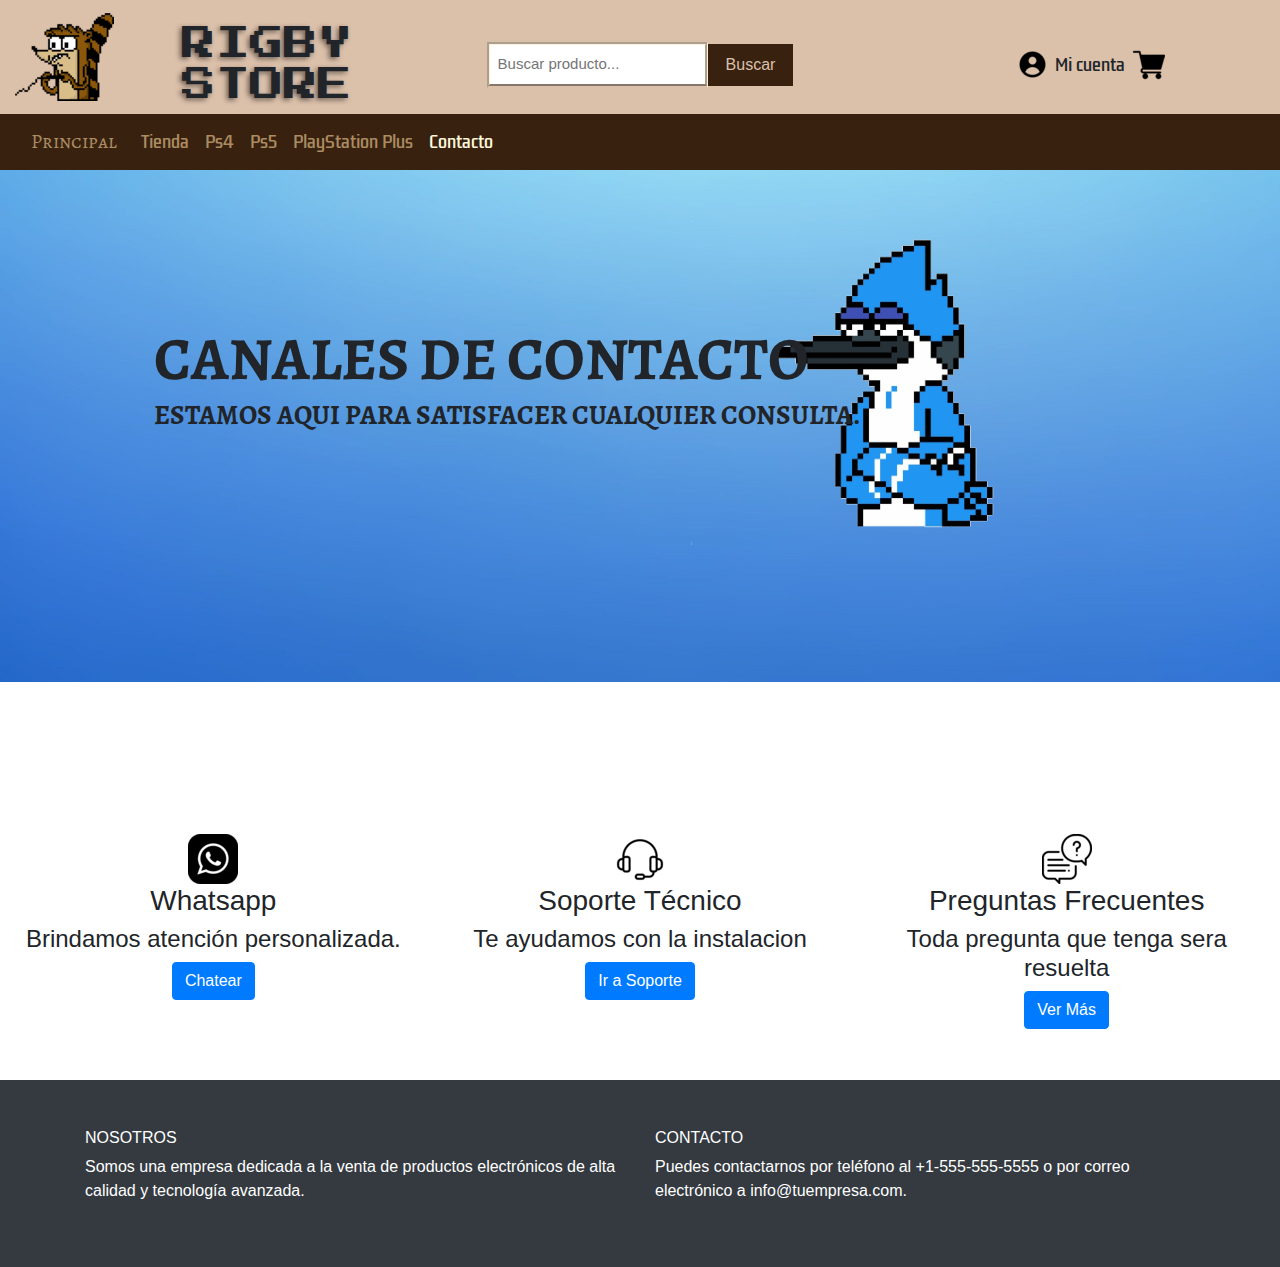
==== paginas/contacto.html @ 54c1b871 "Rigby Store" ====
<!DOCTYPE html>
<html lang="en">
<head>
    <meta charset="UTF-8">
    <meta http-equiv="X-UA-Compatible" content="IE=edge">
    <meta name="viewport" content="width=device-width, initial-scale=1.0">
    <!--boot-->
    <link rel="stylesheet" href="https://maxcdn.bootstrapcdn.com/bootstrap/4.0.0/css/bootstrap.min.css">
    <script src="https://code.jquery.com/jquery-3.2.1.slim.min.js"></script>
    <script src="https://cdnjs.cloudflare.com/ajax/libs/popper.js/1.12.9/umd/popper.min.js"></script>
    <script src="https://maxcdn.bootstrapcdn.com/bootstrap/4.0.0/js/bootstrap.min.js"></script>
    <link href="https://cdn.jsdelivr.net/npm/bootstrap@5.3.0-alpha3/dist/css/bootstrap.min.css" rel="stylesheet" integrity="sha384-KK94CHFLLe+nY2dmCWGMq91rCGa5gtU4mk92HdvYe+M/SXH301p5ILy+dN9+nJOZ" crossorigin="anonymous">
<link rel="icon" href="../Img/favicon.png.png">
<link rel="preconnect" href="https://fonts.googleapis.com">
<link rel="preconnect" href="https://fonts.gstatic.com" crossorigin>
<link href="https://fonts.googleapis.com/css2?family=Press+Start+2P&display=swap" rel="stylesheet">
<!--aca termina el titulo--> 
<!--texto para el main-->
<link rel="preconnect" href="https://fonts.googleapis.com">
<link rel="preconnect" href="https://fonts.gstatic.com" crossorigin>
<link href="https://fonts.googleapis.com/css2?family=Alegreya+SC:ital@0;1&display=swap" rel="stylesheet">
<!--aca termina el main-->
<!--texto para las section-->
<link rel="preconnect" href="https://fonts.googleapis.com">
<link rel="preconnect" href="https://fonts.gstatic.com" crossorigin>
<link href="https://fonts.googleapis.com/css2?family=Kdam+Thmor+Pro&display=swap" rel="stylesheet">
<!--aca termina el section-->
<!--texto para el pie de pagina-->
<link rel="preconnect" href="https://fonts.googleapis.com">
<link rel="preconnect" href="https://fonts.gstatic.com" crossorigin>
<link href="https://fonts.googleapis.com/css2?family=ABeeZee:ital@1&display=swap" rel="stylesheet">
<!--aca termina el pie de pagina-->
   <title>Rigby Store</title>
   <link rel="stylesheet" href="../css/style.css">

</head>
<body>
    <!--boot-->
    <script src="https://cdn.jsdelivr.net/npm/bootstrap@5.3.0-alpha3/dist/js/bootstrap.bundle.min.js" integrity="sha384-ENjdO4Dr2bkBIFxQpeoTz1HIcje39Wm4jDKdf19U8gI4ddQ3GYNS7NTKfAdVQSZe" crossorigin="anonymous"></script>
    <header id="index">
        <div class="container-fluid">
          <div class="row d-flex align-items-center">
            <div class="col-lg-1 col-xs">
              <img src="../Img/369-3696583_pixel-rigby-with-wire-pixel.png" class="d-none d-md-block">
            </div>
            <div class="col-lg-3 col-xs text-center">
              <h1>RIGBY STORE</h1>
            </div>
            <div class="col-lg-4 col-xs buscador text-center mt-3 d-none d-md-block">
              <form>
                <input type="text" placeholder="Buscar producto...">
                <button type="submit">Buscar</button>
              </form>
            </div>
            <div class="col-lg-4 col-xs text-right mt-3">
              <div class="d-flex align-items-center justify-content-end">
                <img src="../Img/perfil.png" alt="" class="perfil ml-2 d-none d-md-block">
                <span class="span-header d-none d-md-block">Mi cuenta</span>
                <img src="../Img/carrito-de-compras (1).png" alt="" class="compra ml-2 d-none d-md-block">
              </div>
            </div>     
     </header>


  
    <nav class="navbar navbar-expand-lg">
      <div class="container-fluid">
        <a class="navbar-brand" href="../index.html">Principal</a>
        <button class="navbar-toggler" type="button" data-bs-toggle="collapse" data-bs-target="#navbarNavAltMarkup" aria-controls="navbarNavAltMarkup" aria-expanded="false" aria-label="Toggle navigation">
          <span class="navbar-toggler-icon"></span>
        </button>
        <div class="collapse navbar-collapse" id="navbarNavAltMarkup">
          <div class="navbar-nav">
            <a class="nav-link" aria-current="page" href="../paginas/tienda.html">Tienda</a>
            <a class="nav-link" href="../paginas/ps4.html">Ps4</a>
            <a class="nav-link" href="../paginas/ps5.html">Ps5</a>
            <a class="nav-link" href="../paginas/psplus.html">PlayStation Plus</a>
            <a class="nav-link active" href="../paginas/contacto.html">Contacto</a>
          </div>
        </div>
      </div>
    </nav>
<main id="main-contacto">

    <div class="container-fluid">
        <div class="row">
          <div class="col-12 p-0">
            <div class="position-relative">
              <img class="fondo-morde" src="../Img/fondo-morde.jpg" class="img-fluid" alt="Descripción de la imagen">
              <img class="imagen-morde d-none d-md-block" src="../Img/Morde.png" alt="Descripción de la imagen">
              <div>
                <h2>CANALES DE CONTACTO</h2>
                <p>ESTAMOS AQUI PARA SATISFACER CUALQUIER CONSULTA.</p>
              </div>
            </div>
          </div>
        </div>
      </div>
      
      <!--<div class="canales-contacto text-center">
        <div class="row mx-auto justify-content-center">
            <div class="col-md-4">
                <img class="wsp" src="../Img/Whatsapp (1).png" class="img-fluid">
                <h3>Whatsapp</h3>
                <h4>Brindamos atencion personalizada.</h4>
                <button class="btn btn-primary">Chatear</button>
            </div>
            <div class="col-md-4">
                <img src="../Img/Soporte Tecnico.png" class="img-fluid">
                <h3>Soporte Tecnico</h3>
                <h4>Texto personalizado para Soporte Técnico</h4>
                <button class="btn btn-primary">Ir a Soporte</button>
            </div>
            <div class="col-md-4">
                <img src="../Img/Preguntas Frecuentes.png" class="img-fluid">
                <h3>Preguntas Frecuentes</h3>
                <h4>Texto personalizado para Preguntas Frecuentes</h4>
                <button class="btn btn-primary">Ver Mas</button>
            </div>
        </div>
    </div>-->

    <div class="canales-contacto text-center">
        <div class="row mx-auto justify-content-center">
            <div class="col-md-4 col-sm-12 my-4">
                <div class="d-flex justify-content-center">
                    <img class="wsp" src="../Img/Whatsapp (1).png" class="img-fluid">
                </div>
                <h3>Whatsapp</h3>
                <h4>Brindamos atención personalizada.</h4>
                <button class="btn btn-primary">Chatear</button>
            </div>
            <div class="col-md-4 col-sm-12 my-4">
                <div class="d-flex justify-content-center">
                    <img src="../Img/Soporte Tecnico.png" class="img-fluid">
                </div>
                <h3>Soporte Técnico</h3>
                <h4>Te ayudamos con la instalacion</h4>
                <button class="btn btn-primary">Ir a Soporte</button>
            </div>
            <div class="col-md-4 col-sm-12 my-4">
                <div class="d-flex justify-content-center">
                    <img src="../Img/Preguntas Frecuentes.png" class="img-fluid">
                </div>
                <h3>Preguntas Frecuentes</h3>
                <h4>Toda pregunta que tenga sera resuelta</h4>
                <button class="btn btn-primary">Ver Más</button>
            </div>
        </div>
    </div>
    

    </main>

    <footer id="footer-contacto" class="bg-dark text-white py-5">
        <div class="container">
          <div class="row">
            <div class="col-sm-6">
              <h6>NOSOTROS</h6>
              <p>Somos una empresa dedicada a la venta de productos electrónicos de alta calidad y tecnología avanzada.</p>
            </div>
            <div class="col-sm-6">
              <h6>CONTACTO</h6>
              <p>Puedes contactarnos por teléfono al +1-555-555-5555 o por correo electrónico a info@tuempresa.com.</p>
            </div>
          </div>
        </div>
      </footer>

</body>
</html>
---- css/style.css ----
/*index*/

header{
    background-color: #dbc0aa;
}
h1{
    font-size: 34px;
    font-family: 'Press Start 2P', cursive;
    margin-top: 24px;
    text-shadow: -2px 2px 5px rgba(0, 0, 0, 0.5);
}


.navbar{
  background-color: #38220f;

}
.navbar-brand.active {
  color: #fff8dc;
  font-family: 'Alegreya SC', serif;
  --bs-navbar-brand-hover-color: #fff8dc;
}

.navbar-brand{
  color: #ac8c62;
  font-family: 'Alegreya SC', serif;
  --bs-navbar-brand-hover-color: #fff8dc;

}
.nav-link{
  color: #ac8c62;
  font-family: 'Kdam Thmor Pro', sans-serif;
  --bs-nav-link-hover-color: #fff8dc;
}
.navbar-nav .nav-link.active{
  color: #fff8dc;
  font-family: 'Kdam Thmor Pro', sans-serif;
  --bs-nav-link-hover-color: #fff8dc;
}

.buscador{
    display: flex;
    justify-content: center;
    align-items: center;
    margin-top: -90px;
}
  
  form {
    display: flex;
    justify-content: center;
    align-items: center;
  }
  
  input[type="text"] {
    padding: 8px;
    font-size: 15px;
    border: papayawhip;
    border-bottom: 4px solid #dbc0aa;
    margin-right: 0px;
    border-style: groove;
  }
  
  button {
    padding: 9px 18px;
    background-color: #38220f;
    color: #dbc0aa;
    border: none;
    cursor: pointer;
  }
 /*#carrito{
    display: flex;
  }
.compra{
    position: absolute;
    top: 28px;
    right: 370px;
  }
.perfil{
    position: absolute;
    top: 28px;
    right: 160px;
  }*/
.perfil{
  margin-top: 0px;
  margin-right: 7px;
}

.compra{
  margin-right: 100px;
  margin-left: 30px;
}
.span-header{
  font-family: 'Kdam Thmor Pro', sans-serif;
}

#imagenes {
  background-image: url(../Img/Fondo-Pag.png);
  background-repeat: no-repeat;
  background-size: cover;
  margin-top: 0px;
}

.Compra {
  font-family: 'Alegreya SC', serif;
  font-style: italic;
  font-size: 50px;
  position: relative;
  top: -43px;
  left: -68px;
}

.Forma {
  font-family: 'Alegreya SC', serif;
  font-style: italic;
  font-size: 30px;
  position: relative;
  top: -27px;
  left: -150px;
}

#main-index{
  background-image: url(../Img/marron-beige-crema-claro-lujo-abstracto-como-fondo-modelo-textura-seda-algodon_1258-63823.avif);
  background-repeat: no-repeat;
  background-size: cover;
  max-height: 620px;
}
.h2-encabezado{
  position: absolute;
  font-size: 60px;
  top: -285px;
  margin-right: 0;
  left: -58%;
  font-family: 'Alegreya SC', serif;
  font-weight: bold;
}
@media (max-width: 768px) {
  .h2-encabezado {
    width: 100%;
    font-size: 45px;
    position: absolute;
    left: 0%;
    top: -315px;
  }
}
@media (max-width: 768px) {
  .h2-segura {
    width: 100%;
    margin-left: 57%;
    margin-top: 40%;
  }
}
.h2-segura{
  position: absolute;
  left: -57%;
  top: -200px;
  font-size: 37px;
  font-family: 'Alegreya SC', serif;
  font-weight: bold;

}
.ark{
  position: absolute;
  transform: rotate(7deg);
  top: -380px;
  right: -765px;
  border-radius: 4%;
  width: 260px;
}
.gta{
  position: absolute;
  transform: rotate(0deg);
  top: -388px;
  right: -656px;
  border-radius: 4%;
  width: 260px;
}
.resident{
  position: absolute;
  transform: rotate(-8deg);
  top: -380px;
  right: -493px;
  border-radius: 4%;
  width: 260px;
}
.catalogo  button{
  position: absolute;
    left: 14%;
    top: 55%;
    width: 10%;
    color: #dbc0aa;
    background-color: #38220f;
    border-color:   #dbc0aa;  
    font-family: 'Alegreya SC', serif;
}
.container.py-6{
  margin-top: -15%;
}

#psplus{
  border-bottom: 1px solid #ccc;
  padding-bottom: 5px;
text-decoration: none;
}
#psplus h3{
  color: #000000a1; 
}
a{
  text-decoration: none;
}
#ps5{
  border-bottom: 1px solid #ccc;
  padding-bottom: 5px;
}
#ps5 h3{
  color: #000000a1;
}
#ps4{
  border-bottom: 1px solid #ccc;
  padding-bottom: 5px;
}
#ps4 h3{
  color: #000000a1;
}
.card{
  width: 18rem;

}
.card-row .col-md-2 {
  margin-right: 8%;
  margin-top: 2%;
}
footer {
  background-color: aqua;
  background-size: cover;
  position: absolute;
    top: 324%;
    left: 0%;
    width: 100%;
}
#footer-index{
  position: absolute;
    top: 260%;
}
@media (max-width: 768px) {
  #footer-index {
    position: relative;

}
}
button.navbar-toggler {
  background-color: #dbc0aa;
  margin-left: 290%;
}
/* tienda*/
#tienda{
  font-size: 24px;
  margin-top: 4%;
  margin-left: 8%;
  font-family: 'Kdam Thmor Pro', sans-serif

}
button.navbar-toggler {
  position: absolute;
  left: -210%;
}
.breadcrumb-item a{
  color: #00000040
}
.breadcrumb-item.active{
  color: black;
  font-weight: bold;
}
.sidebar {
  width: 20%;
  padding: 1%;
}

.sidebar ul {
  list-style-type: none;
  margin: 0%;
  padding: 12%;
}

.sidebar ul li {
  font-size: 18px;
  font-weight: bold;
  margin-bottom: 15%;

}

.sidebar ul ul {
  margin-left: 10%;
  margin-top: 0%;
}

.sidebar ul ul li {
  font-size: 16px;
  font-weight: normal;
  margin-bottom: 40%;
}

.sidebar ul ul ul {
  margin-left: 7%;
}

.sidebar ul ul ul li {
  font-size: 14px;
  font-weight: normal;
  margin-bottom: 4%;
}

.sidebar a {
  text-decoration: none;
  color: #333;
}

.sidebar a:hover {
  text-decoration: underline;
}
a#juegosDropdown{
  --bs-nav-link-hover-color: #000;
  text-decoration: none;
}

.cards-tienda{
  position: absolute;
    top: 30%;
    left: 26%;
    width: 65%;
}
 .card{
  width: 14rem;
 }

 .cards-tienda2{
  position: absolute;
  top: 77%;
  left: 25%;
  width: 67%;
 }
.cards-tienda3{
  position: absolute;
    top: 122%;
    left: 24%;
    width: 69%;
}
.cards-tienda4{
  position: absolute;
  top: 167%;
  left: 24%;
  width: 69%;
}
.cards-tienda5{
  position: absolute;
    top: 212%;
    left: 24%;
    width: 69%;
}
#pagination{
  position: absolute;
    top: 267%;
    left: 50%;
}
.pagination {
  --bs-pagination-padding-x: 0.75rem;
  --bs-pagination-padding-y: 0.375rem;
  --bs-pagination-font-size: 1rem;
  --bs-pagination-color: #67220f;
  --bs-pagination-bg: #efe3d9;
  --bs-pagination-border-width: 1px;
  --bs-pagination-border-color: #67220f;
  --bs-pagination-border-radius: var(--bs-border-radius);
  --bs-pagination-hover-color: #010101;
  --bs-pagination-hover-bg:#d2a26df5;
  --bs-pagination-hover-border-color: #67220f;
  --bs-pagination-focus-color: #efe3d9;
  --bs-pagination-focus-bg: #67220f;
  --bs-pagination-focus-box-shadow: 0 0 0 0.25rem rgb(221 201 197 / 98%);
  --bs-pagination-active-color: #bf1515;
  --bs-pagination-active-bg: #fd440d;
  --bs-pagination-active-border-color: #bf4c08;
  --bs-pagination-disabled-color: #67220f;
  --bs-pagination-disabled-bg: #67220f4d;
  --bs-pagination-disabled-border-color: #67220f;
  display: flex;
  padding-left: 0;
  list-style: none;
}

#footer-tienda{
  position: absolute;
  top: 280%;
}

/*ps4,ps5*/

#ps4-pag{
font-size: 24px;
margin-top: 4%;
margin-left: 8%;
font-family: 'Kdam Thmor Pro', sans-serif
}
a#tarjetasDropdown{
  --bs-nav-link-hover-color: #000000;
    text-decoration: none;
}
.dropdown-item.active, .dropdown-item:active {
  color: #dbc0aa;
  text-decoration: none;
  background-color: #38220f;
}
/*plus*/
#pagination-plus{
  position: absolute;
  top: 170%;
  left: 50%;
}
#footer-plus{
  position: absolute;
    top: 185%;
}
/*contacto*/

.fondo-morde{
  width: 100%;
  max-height: 512px;
}
.imagen-morde{
  position: absolute;
  top: 10%;
  left: 54%;
  width: 30%;
}
#main-contacto h2{
  font-size: 60px;
  font-family: 'Alegreya SC', serif;
  font-weight: bold;
  position: absolute;
    top: 30%;
    left: 12%;
}
#main-contacto p{
  font-size: 27px;
  font-family: 'Alegreya SC', serif;
  font-weight: bold;
  position: absolute;
  top: 44%;
  left: 12%;
}
.canales-contacto.text-center{
  margin-top: 10%;
}
.footer-contacto{
  position: absolute;
  top: 124%;
}
#footer-contacto{
  position: absolute;
    top: 120%;
}
@media (max-width: 768px) {
  #main-contacto h2 {
    position: relative;
    font-size: 30px;
    top: -190px;
    left: 0px;
}
}
@media (max-width: 768px) {
  #main-contacto p {
    position: relative;
    font-size: 23px;
    top: -147px;
    left: -1px;}
}
@media(max-width: 768px){
  .fondo-morde{
    width: 100%;
  }
}
@media (max-width: 768px) {
  #footer-contacto {
    position: relative;}

}
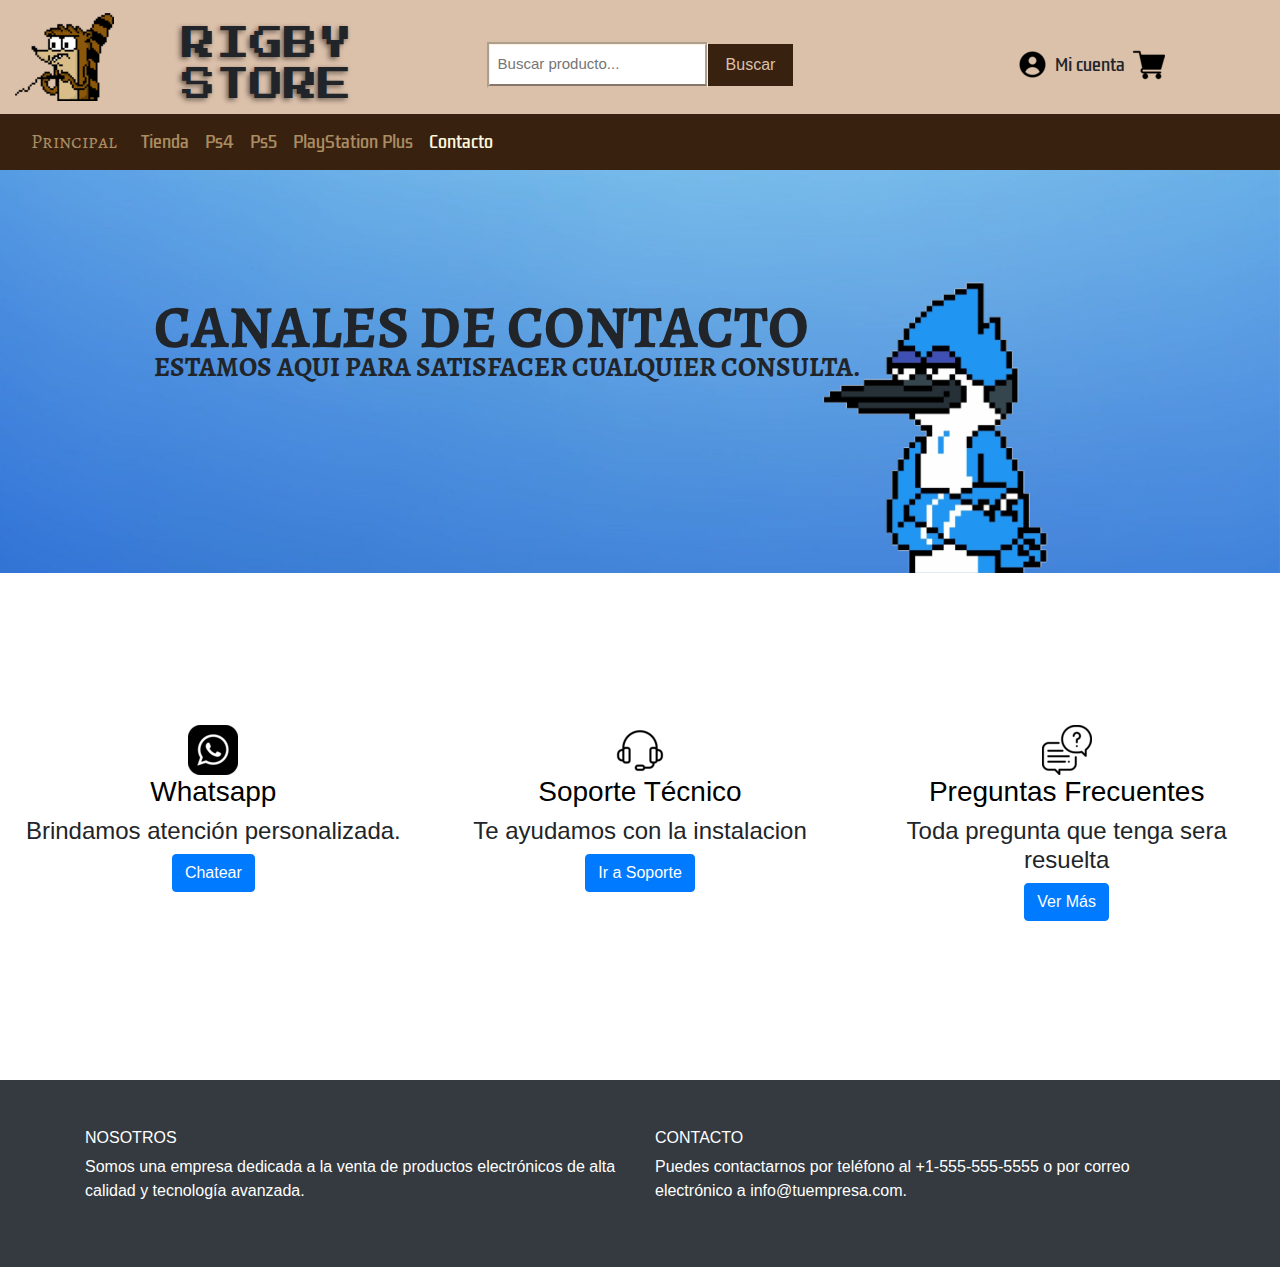
==== commit 293f80df: "Rigby Final" ====
--- a/paginas/contacto.html
+++ b/paginas/contacto.html
@@ -41,7 +41,7 @@
         <div class="container-fluid">
           <div class="row d-flex align-items-center">
             <div class="col-lg-1 col-xs">
-              <img src="../Img/369-3696583_pixel-rigby-with-wire-pixel.png" class="d-none d-md-block">
+              <img src="../Img/369-3696583_pixel-rigby-with-wire-pixel.png" alt="personaje de un show mas pixeleado" class="d-none d-md-block">
             </div>
             <div class="col-lg-3 col-xs text-center">
               <h1>RIGBY STORE</h1>
@@ -54,9 +54,9 @@
             </div>
             <div class="col-lg-4 col-xs text-right mt-3">
               <div class="d-flex align-items-center justify-content-end">
-                <img src="../Img/perfil.png" alt="" class="perfil ml-2 d-none d-md-block">
+                <img src="../Img/perfil.png" alt="silueta de persona" class="perfil ml-2 d-none d-md-block">
                 <span class="span-header d-none d-md-block">Mi cuenta</span>
-                <img src="../Img/carrito-de-compras (1).png" alt="" class="compra ml-2 d-none d-md-block">
+                <img src="../Img/carrito-de-compras (1).png" alt="silueta de carrito de compra" class="compra ml-2 d-none d-md-block">
               </div>
             </div>     
      </header>
@@ -82,20 +82,20 @@
     </nav>
 <main id="main-contacto">
 
-    <div class="container-fluid">
-        <div class="row">
-          <div class="col-12 p-0">
-            <div class="position-relative">
-              <img class="fondo-morde" src="../Img/fondo-morde.jpg" class="img-fluid" alt="Descripción de la imagen">
-              <img class="imagen-morde d-none d-md-block" src="../Img/Morde.png" alt="Descripción de la imagen">
-              <div>
-                <h2>CANALES DE CONTACTO</h2>
-                <p>ESTAMOS AQUI PARA SATISFACER CUALQUIER CONSULTA.</p>
-              </div>
-            </div>
+  <div class="container-fluid">
+    <div class="row">
+      <div class="col-12 p-0">
+        <div class="position-relative d-none d-md-block">
+          <img class="fondo-morde" src="../Img/fondo-contacto.png" class="img-fluid" alt="fondo de color celeste">
+          <div>
+            <h2>CANALES DE CONTACTO</h2>
+            <p>ESTAMOS AQUI PARA SATISFACER CUALQUIER CONSULTA.</p>
           </div>
         </div>
       </div>
+    </div>
+  </div> 
+  
       
       <!--<div class="canales-contacto text-center">
         <div class="row mx-auto justify-content-center">
@@ -124,7 +124,7 @@
         <div class="row mx-auto justify-content-center">
             <div class="col-md-4 col-sm-12 my-4">
                 <div class="d-flex justify-content-center">
-                    <img class="wsp" src="../Img/Whatsapp (1).png" class="img-fluid">
+                    <img class="wsp" src="../Img/Whatsapp (1).png" alt="icono de aplicacion" class="img-fluid">
                 </div>
                 <h3>Whatsapp</h3>
                 <h4>Brindamos atención personalizada.</h4>
@@ -132,7 +132,7 @@
             </div>
             <div class="col-md-4 col-sm-12 my-4">
                 <div class="d-flex justify-content-center">
-                    <img src="../Img/Soporte Tecnico.png" class="img-fluid">
+                    <img src="../Img/Soporte Tecnico.png" alt="silueta de audifonos con microfono" class="img-fluid">
                 </div>
                 <h3>Soporte Técnico</h3>
                 <h4>Te ayudamos con la instalacion</h4>
@@ -140,7 +140,7 @@
             </div>
             <div class="col-md-4 col-sm-12 my-4">
                 <div class="d-flex justify-content-center">
-                    <img src="../Img/Preguntas Frecuentes.png" class="img-fluid">
+                    <img src="../Img/Preguntas Frecuentes.png" alt="silueta de globo de conversacion" class="img-fluid">
                 </div>
                 <h3>Preguntas Frecuentes</h3>
                 <h4>Toda pregunta que tenga sera resuelta</h4>
--- a/css/style.css
+++ b/css/style.css
@@ -1,137 +1,125 @@
-/*index*/
-
-header{
-    background-color: #dbc0aa;
-}
-h1{
-    font-size: 34px;
-    font-family: 'Press Start 2P', cursive;
-    margin-top: 24px;
-    text-shadow: -2px 2px 5px rgba(0, 0, 0, 0.5);
-}
-
-
-.navbar{
+h3 {
+  color: black;
+}
+
+header {
+  background-color: #dbc0aa;
+}
+
+h1 {
+  font-size: 34px;
+  font-family: "Press Start 2P", cursive;
+  margin-top: 24px;
+  text-shadow: -2px 2px 5px rgba(0, 0, 0, 0.5);
+}
+
+.buscador {
+  display: flex;
+  justify-content: center;
+  align-items: center;
+  margin-top: -90px;
+}
+
+form {
+  display: flex;
+  justify-content: center;
+  align-items: center;
+}
+
+input[type=text] {
+  padding: 8px;
+  font-size: 15px;
+  border: papayawhip;
+  border-bottom: 4px solid #dbc0aa;
+  margin-right: 0px;
+  border-style: groove;
+}
+
+button {
+  padding: 9px 18px;
   background-color: #38220f;
-
-}
+  color: #dbc0aa;
+  border: none;
+  cursor: pointer;
+}
+
+.perfil {
+  margin-top: 0px;
+  margin-right: 7px;
+}
+
+.compra {
+  margin-right: 100px;
+  margin-left: 30px;
+}
+
+.span-header {
+  font-family: "Kdam Thmor Pro", sans-serif;
+}
+
+.navbar {
+  background-color: #38220f;
+  z-index: 2;
+}
+
+button.navbar-toggler {
+  background-color: #dbc0aa;
+  margin-left: 78%;
+  margin-top: -10%;
+}
+
 .navbar-brand.active {
   color: #fff8dc;
-  font-family: 'Alegreya SC', serif;
+  font-family: "Alegreya SC", serif;
   --bs-navbar-brand-hover-color: #fff8dc;
 }
 
-.navbar-brand{
+.navbar-brand {
   color: #ac8c62;
-  font-family: 'Alegreya SC', serif;
+  font-family: "Alegreya SC", serif;
   --bs-navbar-brand-hover-color: #fff8dc;
-
-}
-.nav-link{
+}
+
+.nav-link {
   color: #ac8c62;
-  font-family: 'Kdam Thmor Pro', sans-serif;
+  font-family: "Kdam Thmor Pro", sans-serif;
   --bs-nav-link-hover-color: #fff8dc;
 }
-.navbar-nav .nav-link.active{
+
+.navbar-nav .nav-link.active {
   color: #fff8dc;
-  font-family: 'Kdam Thmor Pro', sans-serif;
+  font-family: "Kdam Thmor Pro", sans-serif;
   --bs-nav-link-hover-color: #fff8dc;
 }
 
-.buscador{
-    display: flex;
-    justify-content: center;
-    align-items: center;
-    margin-top: -90px;
-}
-  
-  form {
-    display: flex;
-    justify-content: center;
-    align-items: center;
-  }
-  
-  input[type="text"] {
-    padding: 8px;
-    font-size: 15px;
-    border: papayawhip;
-    border-bottom: 4px solid #dbc0aa;
-    margin-right: 0px;
-    border-style: groove;
-  }
-  
-  button {
-    padding: 9px 18px;
-    background-color: #38220f;
-    color: #dbc0aa;
-    border: none;
-    cursor: pointer;
-  }
- /*#carrito{
-    display: flex;
-  }
-.compra{
-    position: absolute;
-    top: 28px;
-    right: 370px;
-  }
-.perfil{
-    position: absolute;
-    top: 28px;
-    right: 160px;
-  }*/
-.perfil{
-  margin-top: 0px;
-  margin-right: 7px;
-}
-
-.compra{
-  margin-right: 100px;
-  margin-left: 30px;
-}
-.span-header{
-  font-family: 'Kdam Thmor Pro', sans-serif;
-}
-
-#imagenes {
-  background-image: url(../Img/Fondo-Pag.png);
+#main-index {
+  background-image: url(../Img/64641d2c-3a7c-4681-919c-9ee48237970f.png);
   background-repeat: no-repeat;
   background-size: cover;
-  margin-top: 0px;
-}
-
-.Compra {
-  font-family: 'Alegreya SC', serif;
-  font-style: italic;
-  font-size: 50px;
+  max-height: 725px;
+}
+
+.content-wrapper {
   position: relative;
-  top: -43px;
-  left: -68px;
-}
-
-.Forma {
-  font-family: 'Alegreya SC', serif;
-  font-style: italic;
-  font-size: 30px;
-  position: relative;
-  top: -27px;
-  left: -150px;
-}
-
-#main-index{
-  background-image: url(../Img/marron-beige-crema-claro-lujo-abstracto-como-fondo-modelo-textura-seda-algodon_1258-63823.avif);
-  background-repeat: no-repeat;
-  background-size: cover;
-  max-height: 620px;
-}
-.h2-encabezado{
+}
+
+.h2-encabezado {
   position: absolute;
   font-size: 60px;
   top: -285px;
   margin-right: 0;
-  left: -58%;
-  font-family: 'Alegreya SC', serif;
+  left: -75%;
+  font-family: "Alegreya SC", serif;
   font-weight: bold;
+}
+
+@media (max-width: 1024px) and (max-height: 900px) {
+  .h2-encabezado {
+    position: absolute;
+    font-size: 43px;
+    top: -170px;
+    left: -60%;
+  }
 }
 @media (max-width: 768px) {
   .h2-encabezado {
@@ -140,6 +128,23 @@
     position: absolute;
     left: 0%;
     top: -315px;
+  }
+}
+.h2-segura {
+  position: absolute;
+  left: -75%;
+  top: -200px;
+  font-size: 40px;
+  font-family: "Alegreya SC", serif;
+  font-weight: bold;
+}
+
+@media (max-width: 1024px) and (max-height: 900px) {
+  .h2-segura {
+    position: absolute;
+    font-size: 30px;
+    top: -115px;
+    left: -60%;
   }
 }
 @media (max-width: 768px) {
@@ -149,164 +154,81 @@
     margin-top: 40%;
   }
 }
-.h2-segura{
-  position: absolute;
-  left: -57%;
-  top: -200px;
-  font-size: 37px;
-  font-family: 'Alegreya SC', serif;
-  font-weight: bold;
-
-}
-.ark{
-  position: absolute;
-  transform: rotate(7deg);
-  top: -380px;
-  right: -765px;
-  border-radius: 4%;
-  width: 260px;
-}
-.gta{
-  position: absolute;
-  transform: rotate(0deg);
-  top: -388px;
-  right: -656px;
-  border-radius: 4%;
-  width: 260px;
-}
-.resident{
-  position: absolute;
-  transform: rotate(-8deg);
-  top: -380px;
-  right: -493px;
-  border-radius: 4%;
-  width: 260px;
-}
-.catalogo  button{
-  position: absolute;
-    left: 14%;
-    top: 55%;
-    width: 10%;
-    color: #dbc0aa;
-    background-color: #38220f;
-    border-color:   #dbc0aa;  
-    font-family: 'Alegreya SC', serif;
-}
-.container.py-6{
-  margin-top: -15%;
-}
-
-#psplus{
+#psplus {
   border-bottom: 1px solid #ccc;
   padding-bottom: 5px;
-text-decoration: none;
-}
-#psplus h3{
-  color: #000000a1; 
-}
-a{
   text-decoration: none;
 }
-#ps5{
-  border-bottom: 1px solid #ccc;
-  padding-bottom: 5px;
-}
-#ps5 h3{
-  color: #000000a1;
-}
-#ps4{
-  border-bottom: 1px solid #ccc;
-  padding-bottom: 5px;
-}
-#ps4 h3{
-  color: #000000a1;
-}
-.card{
+
+a {
+  text-decoration: none;
+}
+
+.card {
   width: 18rem;
-
-}
+}
+
 .card-row .col-md-2 {
   margin-right: 8%;
   margin-top: 2%;
 }
-footer {
-  background-color: aqua;
-  background-size: cover;
-  position: absolute;
-    top: 324%;
-    left: 0%;
-    width: 100%;
-}
-#footer-index{
-  position: absolute;
-    top: 260%;
-}
-@media (max-width: 768px) {
-  #footer-index {
-    position: relative;
-
-}
-}
-button.navbar-toggler {
-  background-color: #dbc0aa;
-  margin-left: 290%;
-}
-/* tienda*/
-#tienda{
+
+#ps5 {
+  border-bottom: 1px solid #ccc;
+  padding-bottom: 5px;
+}
+
+#ps4 {
+  border-bottom: 1px solid #ccc;
+  padding-bottom: 5px;
+}
+
+#tienda {
   font-size: 24px;
   margin-top: 4%;
   margin-left: 8%;
-  font-family: 'Kdam Thmor Pro', sans-serif
-
-}
-button.navbar-toggler {
-  position: absolute;
-  left: -210%;
-}
-.breadcrumb-item a{
-  color: #00000040
-}
-.breadcrumb-item.active{
+  font-family: "Kdam Thmor Pro", sans-serif;
+}
+
+.breadcrumb-item a {
+  color: rgba(0, 0, 0, 0.2509803922);
+  font-size: 23px;
+}
+
+.breadcrumb-item.active {
   color: black;
   font-weight: bold;
-}
+  font-size: 23px;
+}
+
 .sidebar {
   width: 20%;
   padding: 1%;
-}
-
-.sidebar ul {
+  margin-left: 3%;
+}
+
+@media (max-width: 768px) {
+  .sidebar {
+    width: 20%;
+    padding: 0%;
+    margin-left: -10%;
+  }
+}
+ul {
   list-style-type: none;
   margin: 0%;
   padding: 12%;
 }
 
-.sidebar ul li {
+li {
   font-size: 18px;
   font-weight: bold;
-  margin-bottom: 15%;
-
-}
-
-.sidebar ul ul {
-  margin-left: 10%;
-  margin-top: 0%;
-}
-
-.sidebar ul ul li {
-  font-size: 16px;
-  font-weight: normal;
-  margin-bottom: 40%;
-}
-
-.sidebar ul ul ul {
-  margin-left: 7%;
-}
-
-.sidebar ul ul ul li {
-  font-size: 14px;
-  font-weight: normal;
-  margin-bottom: 4%;
+  margin-bottom: 0%;
+}
+
+a#juegosDropdown {
+  --bs-nav-link-hover-color: #000;
+  text-decoration: none;
 }
 
 .sidebar a {
@@ -314,52 +236,99 @@
   color: #333;
 }
 
-.sidebar a:hover {
-  text-decoration: underline;
-}
-a#juegosDropdown{
-  --bs-nav-link-hover-color: #000;
+li {
+  font-size: 18px;
+  font-weight: bold;
+  margin-bottom: 0%;
+}
+
+a#tarjetasDropdown {
+  --bs-nav-link-hover-color: #000000;
   text-decoration: none;
-}
-
-.cards-tienda{
-  position: absolute;
-    top: 30%;
-    left: 26%;
-    width: 65%;
-}
- .card{
-  width: 14rem;
- }
-
- .cards-tienda2{
+  margin-top: 11%;
+}
+
+.cards-tienda {
+  position: absolute;
+  top: 30%;
+  left: 26%;
+  width: 65%;
+}
+
+@media (max-width: 1024px) and (max-height: 900px) {
+  .card-container {
+    margin-top: 100px;
+  }
+}
+@media (max-width: 768px) {
+  .cards-tienda {
+    position: absolute;
+    top: 36%;
+    left: 31%;
+    width: 56%;
+    z-index: 1;
+  }
+}
+.card {
+  width: 11rem;
+}
+
+.cards-tienda2 {
   position: absolute;
   top: 77%;
   left: 25%;
   width: 67%;
- }
-.cards-tienda3{
-  position: absolute;
-    top: 122%;
-    left: 24%;
-    width: 69%;
-}
-.cards-tienda4{
+}
+
+@media (max-width: 768px) {
+  .cards-tienda2 {
+    position: absolute;
+    top: 210%;
+    left: 31%;
+    width: 65%;
+  }
+}
+.cards-tienda3 {
+  position: absolute;
+  top: 122%;
+  left: 24%;
+  width: 69%;
+}
+
+@media (max-width: 768px) {
+  .cards-tienda3 {
+    position: absolute;
+    top: 395%;
+    left: 31%;
+    width: 65%;
+  }
+}
+.cards-tienda4 {
   position: absolute;
   top: 167%;
   left: 24%;
   width: 69%;
 }
-.cards-tienda5{
-  position: absolute;
-    top: 212%;
-    left: 24%;
-    width: 69%;
-}
-#pagination{
-  position: absolute;
-    top: 267%;
-    left: 50%;
+
+.cards-tienda5 {
+  position: absolute;
+  top: 212%;
+  left: 24%;
+  width: 69%;
+}
+
+#pagination {
+  position: absolute;
+  top: 267%;
+  left: 50%;
+}
+
+@media (max-width: 768px) {
+  #pagination {
+    position: absolute;
+    top: 568%;
+    left: 20%;
+  }
 }
 .pagination {
   --bs-pagination-padding-x: 0.75rem;
@@ -387,76 +356,218 @@
   list-style: none;
 }
 
-#footer-tienda{
+#footer-tienda {
   position: absolute;
   top: 280%;
-}
-
-/*ps4,ps5*/
-
-#ps4-pag{
-font-size: 24px;
-margin-top: 4%;
-margin-left: 8%;
-font-family: 'Kdam Thmor Pro', sans-serif
-}
-a#tarjetasDropdown{
-  --bs-nav-link-hover-color: #000000;
-    text-decoration: none;
-}
+  width: 100%;
+}
+
+@media (max-width: 768px) {
+  #footer-tienda {
+    position: absolute;
+    top: 580%;
+    width: 100%;
+  }
+}
+#ps4-pag {
+  font-size: 24px;
+  margin-top: 4%;
+  margin-left: 8%;
+  font-family: "Kdam Thmor Pro", sans-serif;
+}
+
 .dropdown-item.active, .dropdown-item:active {
   color: #dbc0aa;
   text-decoration: none;
   background-color: #38220f;
 }
-/*plus*/
-#pagination-plus{
+
+#pagination-ps4 {
+  position: absolute;
+  top: 267%;
+  left: 50%;
+}
+
+@media (max-width: 1024px) and (max-height: 600px) {
+  #pagination-ps4 {
+    top: 351%;
+  }
+}
+@media (max-width: 768px) {
+  #pagination-ps4 {
+    position: absolute;
+    top: 533%;
+    left: 20%;
+  }
+}
+#pagination-ps4 .pagination {
+  --bs-pagination-padding-x: 0.75rem;
+  --bs-pagination-padding-y: 0.375rem;
+  --bs-pagination-font-size: 1rem;
+  --bs-pagination-color: #67220f;
+  --bs-pagination-bg: #efe3d9;
+  --bs-pagination-border-width: 1px;
+  --bs-pagination-border-color: #67220f;
+  --bs-pagination-border-radius: var(--bs-border-radius);
+  --bs-pagination-hover-color: #010101;
+  --bs-pagination-hover-bg:#d2a26df5;
+  --bs-pagination-hover-border-color: #67220f;
+  --bs-pagination-focus-color: #efe3d9;
+  --bs-pagination-focus-bg: #67220f;
+  --bs-pagination-focus-box-shadow: 0 0 0 0.25rem rgb(221 201 197 / 98%);
+  --bs-pagination-active-color: #bf1515;
+  --bs-pagination-active-bg: #fd440d;
+  --bs-pagination-active-border-color: #bf4c08;
+  --bs-pagination-disabled-color: #67220f;
+  --bs-pagination-disabled-bg: #67220f4d;
+  --bs-pagination-disabled-border-color: #67220f;
+  display: flex;
+  padding-left: 0;
+  list-style: none;
+}
+
+#footer-ps4 {
+  position: absolute;
+  top: 280%;
+  width: 100%;
+}
+
+@media (max-width: 1024px) and (max-height: 600px) {
+  #footer-ps4 {
+    top: 370%;
+  }
+}
+@media (max-width: 768px) {
+  #footer-ps4 {
+    position: absolute;
+    top: 547%;
+    width: 100%;
+  }
+}
+.cards-plus1 {
+  position: absolute;
+  top: 30%;
+  left: 26%;
+  width: 70%;
+}
+
+@media (max-width: 768px) {
+  .cards-plus1 {
+    position: absolute;
+    top: 33%;
+    left: 31%;
+    width: 65%;
+  }
+}
+.cards-plus2 {
+  position: absolute;
+  top: 77%;
+  left: 25%;
+  width: 70%;
+}
+
+@media (max-width: 1024px) and (max-height: 600px) {
+  .cards-plus2 {
+    top: 95%;
+  }
+}
+@media (max-width: 768px) {
+  .cards-plus2 {
+    position: absolute;
+    top: 207%;
+    left: 31%;
+    width: 65%;
+  }
+}
+.cards-plus3 {
+  position: absolute;
+  top: 122%;
+  left: 24%;
+  width: 70%;
+}
+
+@media (max-width: 1024px) and (max-height: 600px) {
+  .cards-plus3 {
+    top: 155%;
+  }
+}
+@media (max-width: 768px) {
+  .cards-plus3 {
+    position: absolute;
+    top: 361%;
+    left: 31%;
+    width: 65%;
+  }
+}
+#pagination-plus {
   position: absolute;
   top: 170%;
   left: 50%;
 }
-#footer-plus{
-  position: absolute;
-    top: 185%;
-}
-/*contacto*/
-
-.fondo-morde{
+
+@media (max-width: 1024px) and (max-height: 600px) {
+  #pagination-plus {
+    top: 230%;
+  }
+}
+@media (max-width: 768px) {
+  #pagination-plus {
+    position: absolute;
+    top: 510%;
+    left: 20%;
+  }
+}
+#footer-plus {
+  position: absolute;
+  top: 185%;
+  width: 100%;
+}
+
+@media (max-width: 1024px) and (max-height: 600px) {
+  #footer-plus {
+    top: 250%;
+  }
+}
+@media (max-width: 768px) {
+  #footer-plus {
+    position: absolute;
+    top: 525%;
+    width: 100%;
+  }
+}
+#main-contacto .fondo-morde {
   width: 100%;
   max-height: 512px;
 }
-.imagen-morde{
+
+@media (max-width: 768px) {
+  .fondo-morde {
+    width: 100%;
+  }
+}
+.imagen-morde {
   position: absolute;
   top: 10%;
   left: 54%;
   width: 30%;
 }
-#main-contacto h2{
+
+div h2 {
   font-size: 60px;
-  font-family: 'Alegreya SC', serif;
+  font-family: "Alegreya SC", serif;
   font-weight: bold;
   position: absolute;
-    top: 30%;
-    left: 12%;
-}
-#main-contacto p{
-  font-size: 27px;
-  font-family: 'Alegreya SC', serif;
-  font-weight: bold;
-  position: absolute;
-  top: 44%;
+  top: 30%;
   left: 12%;
 }
-.canales-contacto.text-center{
-  margin-top: 10%;
-}
-.footer-contacto{
-  position: absolute;
-  top: 124%;
-}
-#footer-contacto{
-  position: absolute;
-    top: 120%;
+
+@media (max-width: 1024px) and (max-height: 900px) {
+  #main-contacto h2 {
+    position: relative;
+    font-size: 45px;
+    top: -215px;
+    left: 0px;
+  }
 }
 @media (max-width: 768px) {
   #main-contacto h2 {
@@ -464,22 +575,248 @@
     font-size: 30px;
     top: -190px;
     left: 0px;
-}
+  }
+}
+#main-contacto p {
+  font-size: 27px;
+  font-family: "Alegreya SC", serif;
+  font-weight: bold;
+  position: absolute;
+  top: 44%;
+  left: 12%;
+}
+
+@media (max-width: 1024px) and (max-height: 900px) {
+  #main-contacto p {
+    position: relative;
+    font-size: 17px;
+    top: -213px;
+    left: -1px;
+  }
 }
 @media (max-width: 768px) {
   #main-contacto p {
     position: relative;
     font-size: 23px;
     top: -147px;
-    left: -1px;}
-}
-@media(max-width: 768px){
-  .fondo-morde{
+    left: -1px;
+  }
+}
+.canales-contacto.text-center {
+  margin-top: 10%;
+}
+
+.btn-primary {
+  --bs-btn-bg: #505458;
+  --bs-btn-border-color: #6c757d;
+}
+
+#footer-contacto {
+  position: absolute;
+  top: 120%;
+  width: 100%;
+}
+
+@media (max-width: 1024px) and (max-height: 900px) {
+  #footer-contacto {
+    top: 160%;
     width: 100%;
   }
 }
 @media (max-width: 768px) {
   #footer-contacto {
-    position: relative;}
-
-}+    position: absolute;
+    top: 155%;
+    width: 100%;
+  }
+}
+.cards-ps4 {
+  position: absolute;
+  top: 30%;
+  left: 26%;
+  width: 70%;
+}
+
+@media (max-width: 1024px) and (max-height: 900px) {
+  .row.card-row {
+    margin-top: 23px;
+  }
+}
+@media (max-width: 1024px) and (max-height: 600px) {
+  .row.card-row {
+    margin-top: 100px;
+  }
+}
+@media (max-width: 768px) {
+  .cards-ps4 {
+    position: absolute;
+    top: 36%;
+    left: 31%;
+    width: 56%;
+    z-index: 1;
+  }
+}
+.card {
+  width: 11rem;
+}
+
+@media (max-width: 1024px) and (max-height: 900px) {
+  .card {
+    width: 11rem;
+  }
+}
+.cards-ps42 {
+  position: absolute;
+  top: 77%;
+  left: 26%;
+  width: 70%;
+}
+
+@media (max-width: 1024px) and (max-height: 600px) {
+  .cards-ps42 {
+    top: 90%;
+  }
+}
+@media (max-width: 768px) {
+  .cards-ps42 {
+    position: absolute;
+    top: 203%;
+    left: 31%;
+    width: 65%;
+  }
+}
+.cards-ps43 {
+  position: absolute;
+  top: 122%;
+  left: 26%;
+  width: 70%;
+}
+
+@media (max-width: 1024px) and (max-height: 600px) {
+  .cards-ps43 {
+    top: 153%;
+  }
+}
+@media (max-width: 768px) {
+  .cards-ps43 {
+    position: absolute;
+    top: 365%;
+    left: 31%;
+    width: 65%;
+  }
+}
+.cards-ps44 {
+  position: absolute;
+  top: 167%;
+  left: 26%;
+  width: 70%;
+}
+
+@media (max-width: 1024px) and (max-height: 600px) {
+  .cards-ps44 {
+    top: 213%;
+  }
+}
+.cards-ps45 {
+  position: absolute;
+  top: 212%;
+  left: 26%;
+  width: 70%;
+}
+
+@media (max-width: 1024px) and (max-height: 600px) {
+  .cards-ps45 {
+    top: 272%;
+  }
+}
+.cards-ps5 {
+  position: absolute;
+  top: 30%;
+  left: 26%;
+  width: 70%;
+}
+
+@media (max-width: 1024px) and (max-height: 600px) {
+  .card-container {
+    margin-top: 100px;
+  }
+}
+@media (max-width: 768px) {
+  .cards-ps5 {
+    position: absolute;
+    top: 36%;
+    left: 31%;
+    width: 56%;
+    z-index: 1;
+  }
+}
+.card {
+  width: 11rem;
+}
+
+.cards-ps52 {
+  position: absolute;
+  top: 77%;
+  left: 26%;
+  width: 70%;
+}
+
+@media (max-width: 1024px) and (max-height: 600px) {
+  .cards-ps52 {
+    top: 90%;
+  }
+}
+@media (max-width: 768px) {
+  .cards-ps52 {
+    position: absolute;
+    top: 203%;
+    left: 31%;
+    width: 65%;
+  }
+}
+.cards-ps53 {
+  position: absolute;
+  top: 122%;
+  left: 26%;
+  width: 70%;
+}
+
+@media (max-width: 1024px) and (max-height: 600px) {
+  .cards-ps53 {
+    top: 153%;
+  }
+}
+@media (max-width: 768px) {
+  .cards-ps53 {
+    position: absolute;
+    top: 365%;
+    left: 31%;
+    width: 65%;
+  }
+}
+.cards-ps54 {
+  position: absolute;
+  top: 167%;
+  left: 26%;
+  width: 70%;
+}
+
+@media (max-width: 1024px) and (max-height: 600px) {
+  .cards-ps54 {
+    top: 213%;
+  }
+}
+.cards-ps55 {
+  position: absolute;
+  top: 212%;
+  left: 26%;
+  width: 70%;
+}
+
+@media (max-width: 1024px) and (max-height: 600px) {
+  .cards-ps55 {
+    top: 272%;
+  }
+}
+
+/*# sourceMappingURL=style.css.map */
